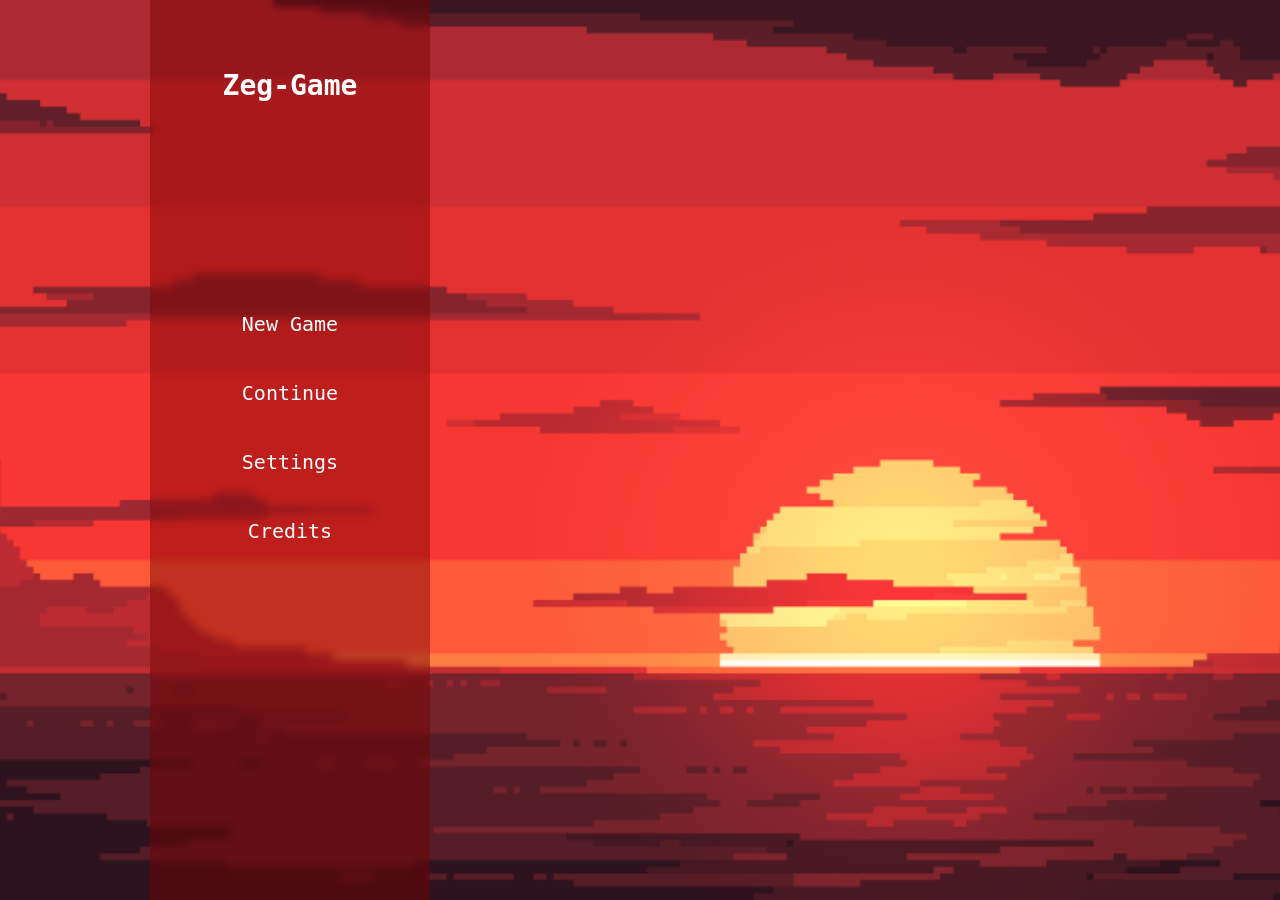
==== index.html @ 56e3cd3f "Menu, wybor mapy i trudnosci, ustawienia, prosta logika przeciwnikow, nowa struktura plikow" ====
<!DOCTYPE html>
<html lang="en">
<head>
  <meta charset="UTF-8">
  <title>Zeg-Game</title>
  <link rel="stylesheet" href="style.css">
</head>

<body>

    <video autoplay muted loop id="bgVideo">
        <source src="menu.mp4" type="video/mp4">
    </video>

  <div class="menu">
    <h1 class="title">Zeg-Game</h1>
    <div class="menu-items" id="menu"></div>
  </div>

  <div class="screen" id="screen"></div>

  
<script src="script.js"></script>

</body>
</html>
---- style.css ----
body {
  margin: 0;
  height: 100vh;
  background: url("pictures/Menu.png");
  background-size: cover;        /*  <==ZWYKLY obrazek */
  background-position: center;
  font-family: monospace;
} 


/* Bardzo FAJNY FILMIK */
body {
  margin: 0;
  height: 100vh;
  font-family: monospace;
}

#bgVideo {
  position: fixed;  /* фиксирует на весь экран */

  top: 0;
  left: 0;

  width: 100%;
  height: 100%;

  object-fit: cover;  /* расстягивает без искажений */

  z-index: -1;  /* ПОЗАДИ ИНТЕРФЕЙСА */

/* filter: brightness(0.6); */
}


/* ОБЩИЙ КОНТЕЙНЕР */
.wrapper {
  height: 100vh;
  padding: 40px;
  box-sizing: border-box;

  display: flex;          /* ВАЖНО */
  align-items: flex-start; /* чтобы не центрировалась по вертикали */
}

/* ЛЕВАЯ ПАНЕЛЬ */
.menu {
  position: fixed;          /* ← ключевой момент */
  top: 0px;                /* отступ сверху */
  left: 150px;               /* отступ слева */

  width: 220px;
  height: calc(100vh - 80px); /* чтобы был отступ и снизу */

  background: rgba(120, 0, 0, 0.45);
  backdrop-filter: blur(4px); /* еффект стекла (прозрачность)*/

  padding: 50px 30px;
  color: white;
}

/* заголовок */
.title {
  margin-bottom: 200px;
  font-size: 28px;
  text-align: center;
}

/* пункты */
.menu-items {
  display: flex;
  flex-direction: column;
  gap: 25px;
  text-align: center;
}

.menu-item {
  padding: 10px;
  cursor: pointer;
  font-size: 20px;
}

.menu-item:hover {
  outline: 1.5px solid white;
}

/* экраны справа */
.screen {
  display: none;
  position: fixed;
  top: 200px;
  left: 580px; /* правее панели */
  right: 40px;
  bottom: 40px;

  color: white;
  
}

.screen div{
    color: white;
}
/* активный экран */
.screen.active {
  display: block;
  padding: 20px;
}

/* кнопки выбора */
.choices {
  margin-top: 40px;
  display: flex;
  flex-direction: column;
  gap: 20px;
}

.choice {
  width: 200px;
  padding: 10px;
  cursor: pointer;
}

.choice:hover {
  outline: 1.5px solid white;
}

.description {
    font-size: 20px;
    line-height: 1.4;
    opacity: 0.8;
}
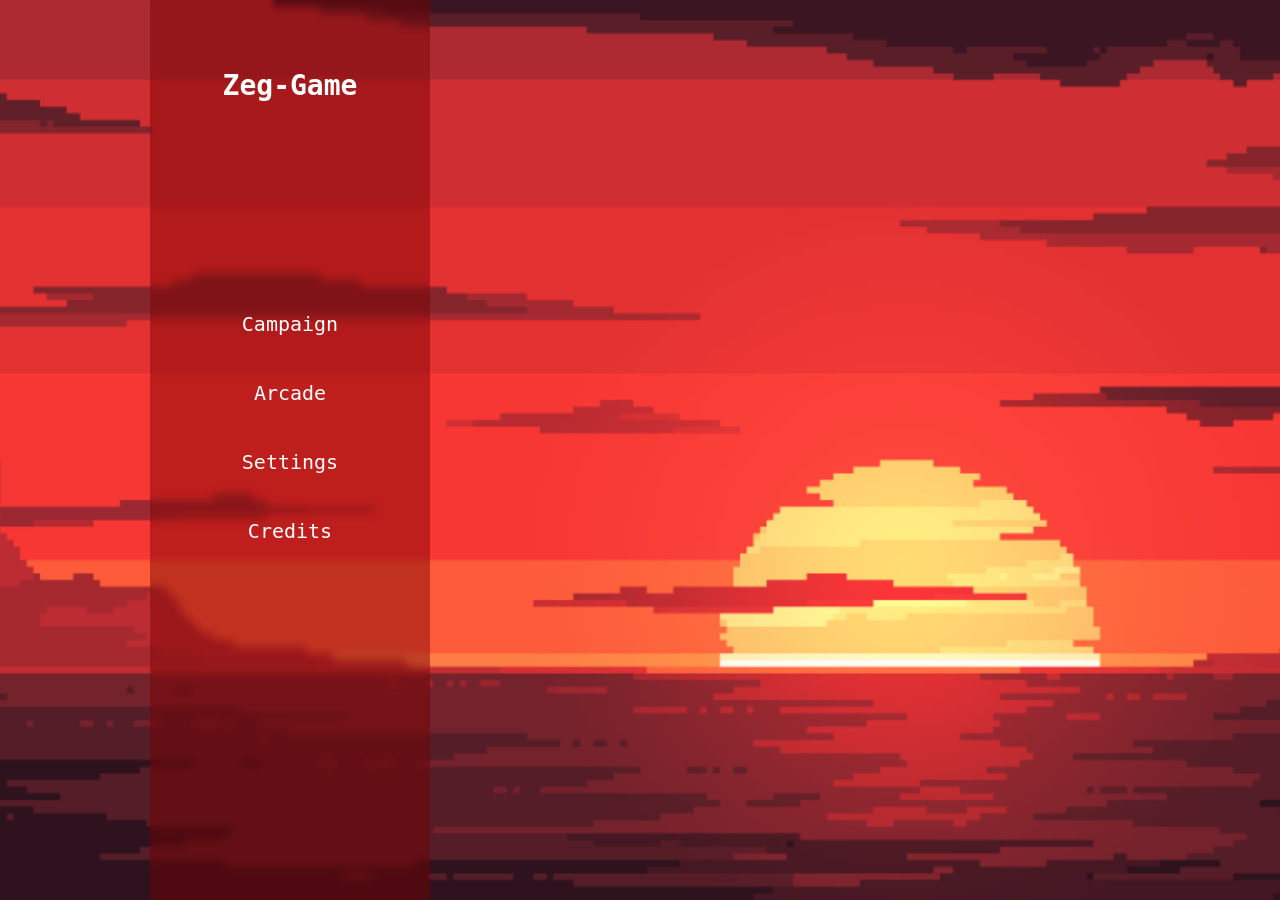
==== commit 474f39d5: "dodano nowy tryb gry 'campaign', oraz dodano przycisk w menu" ====
--- a/index.html
+++ b/index.html
@@ -2,7 +2,7 @@
 <html lang="en">
 <head>
   <meta charset="UTF-8">
-  <title>Zeg-Game</title>
+  <title>Menu</title>
   <link rel="stylesheet" href="style.css">
 </head>
 
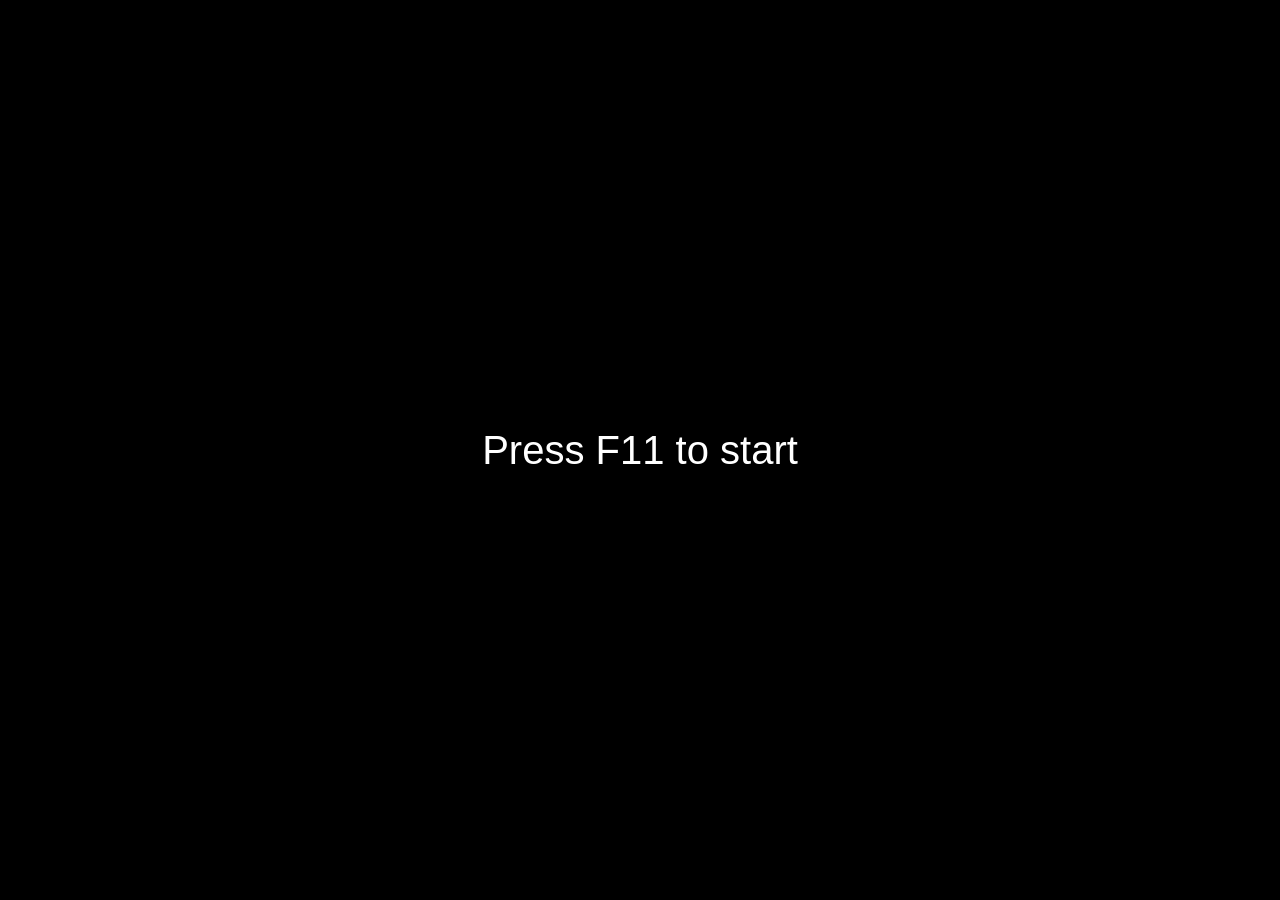
==== commit 26dd5f7e: "Dodano loading screen" ====
--- a/index.html
+++ b/index.html
@@ -19,7 +19,7 @@
 
   <div class="screen" id="screen"></div>
 
-  
+<script src="loading.js"></script>
 <script src="script.js"></script>
 
 </body>
